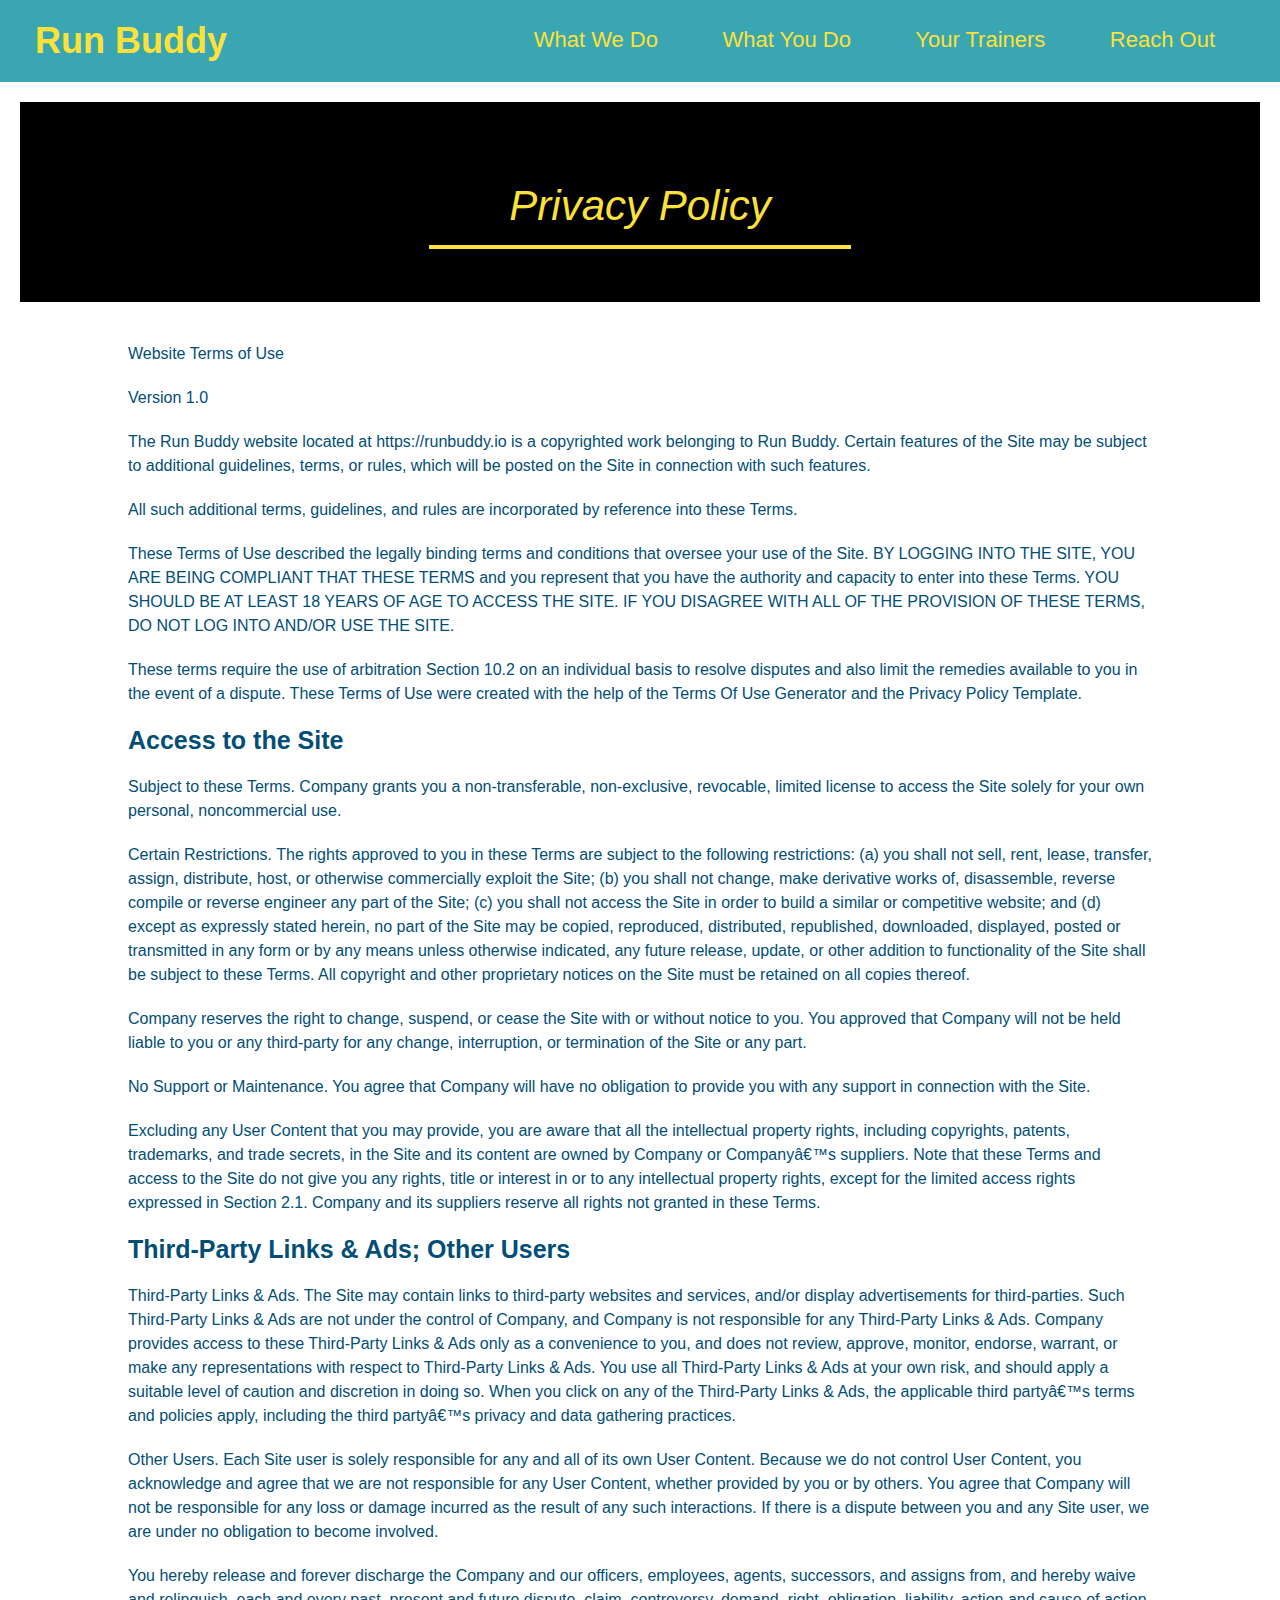
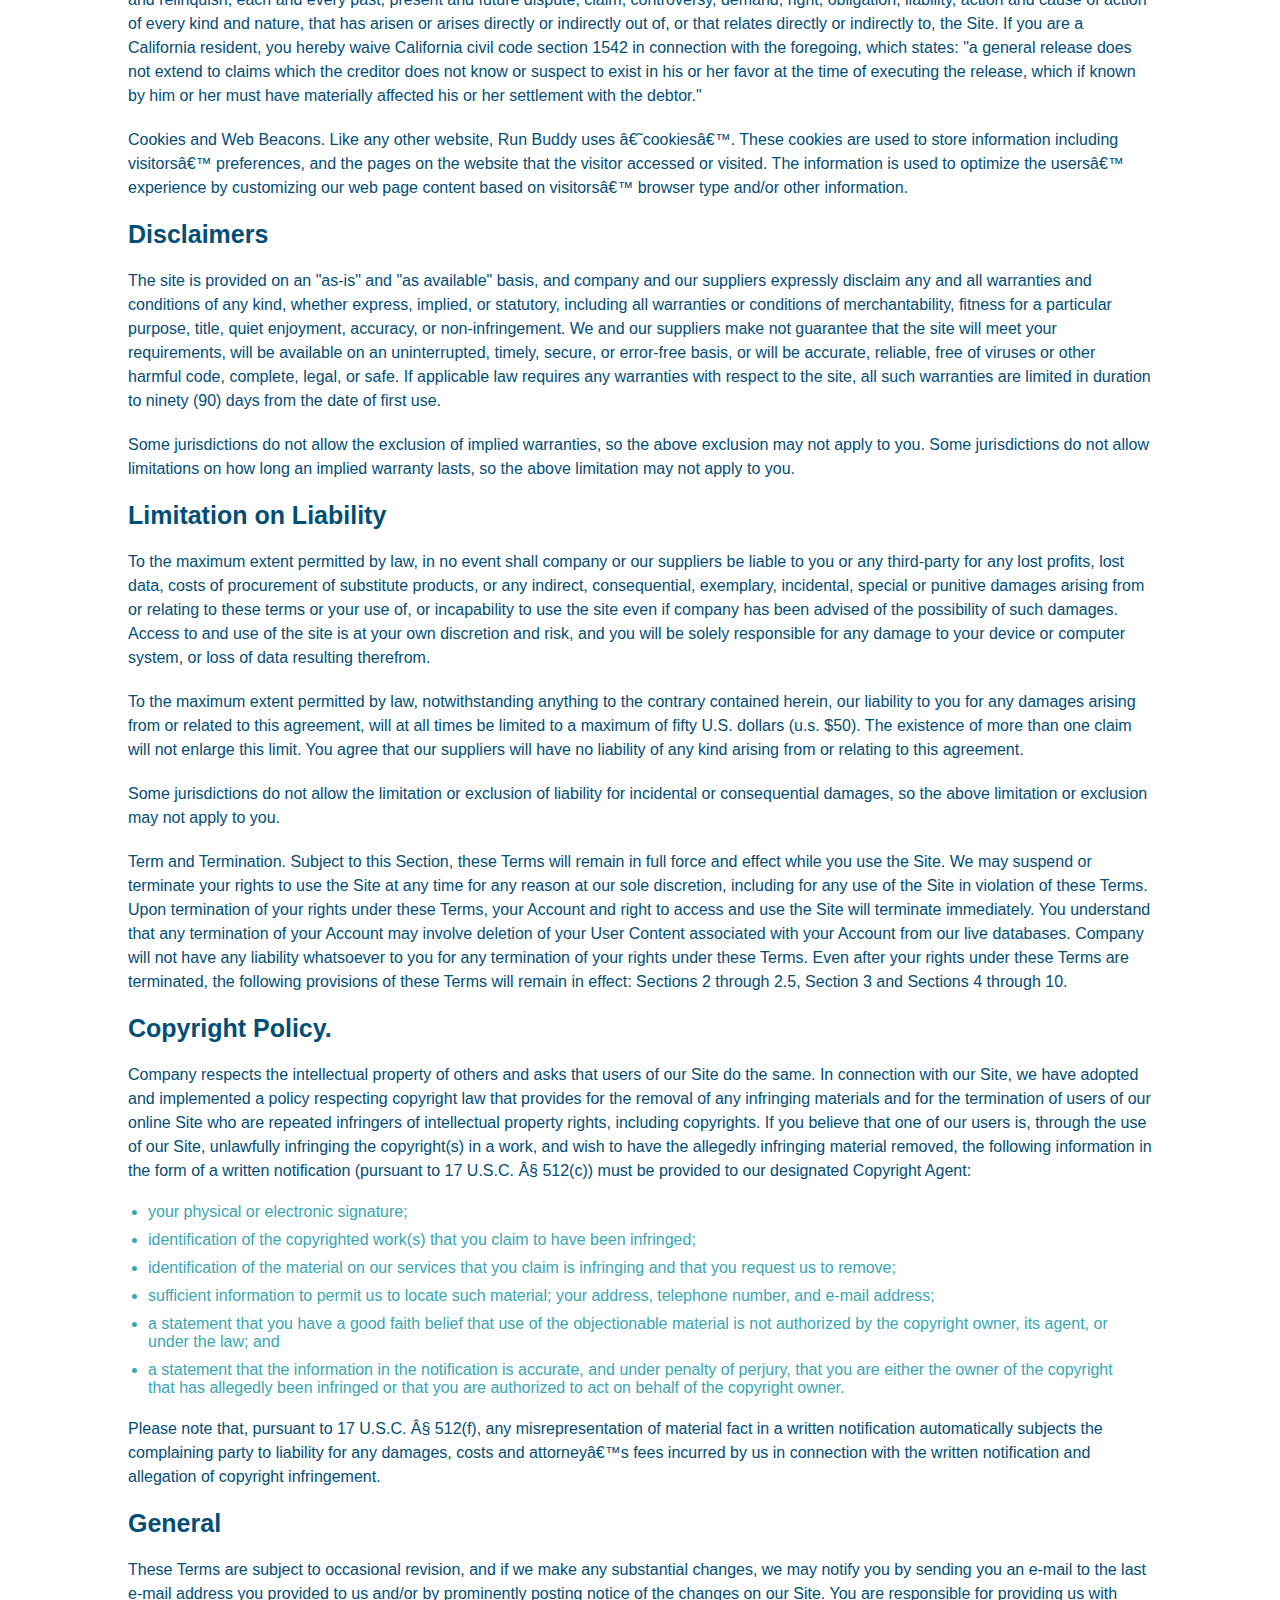
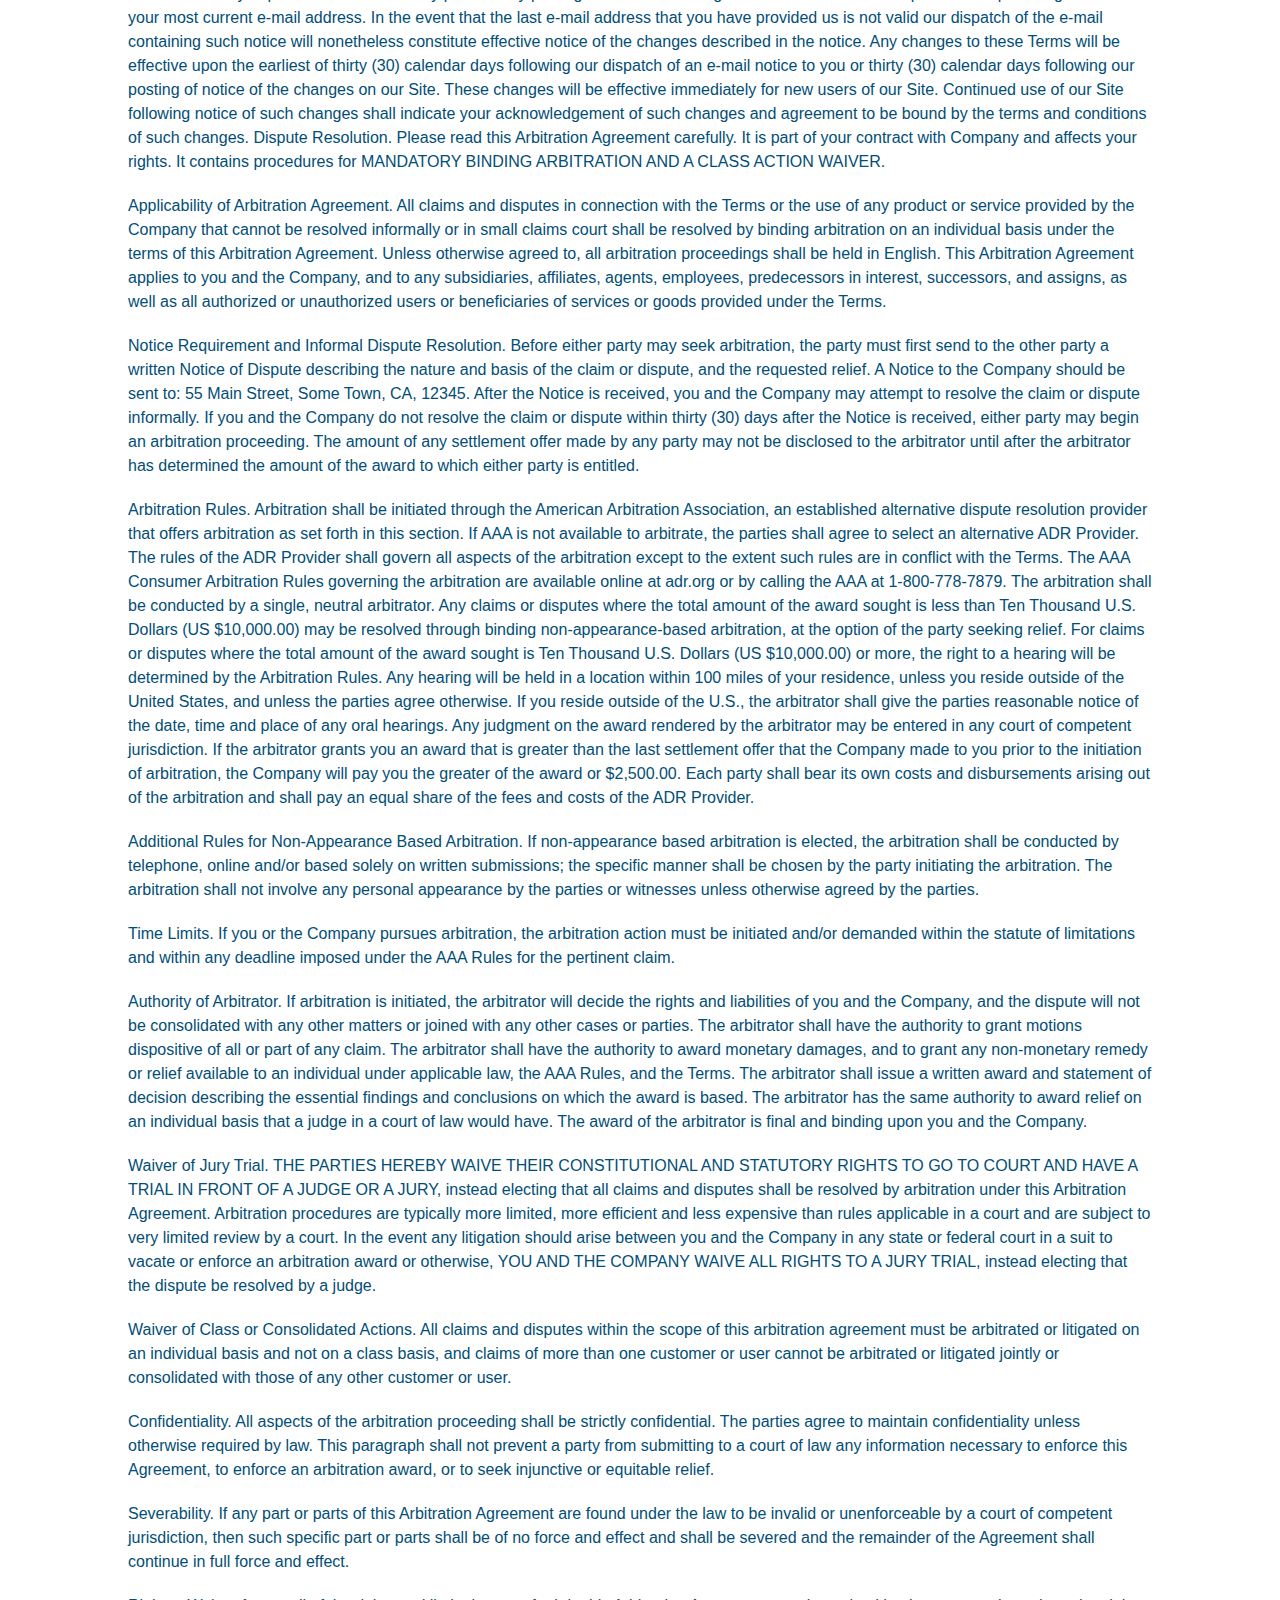
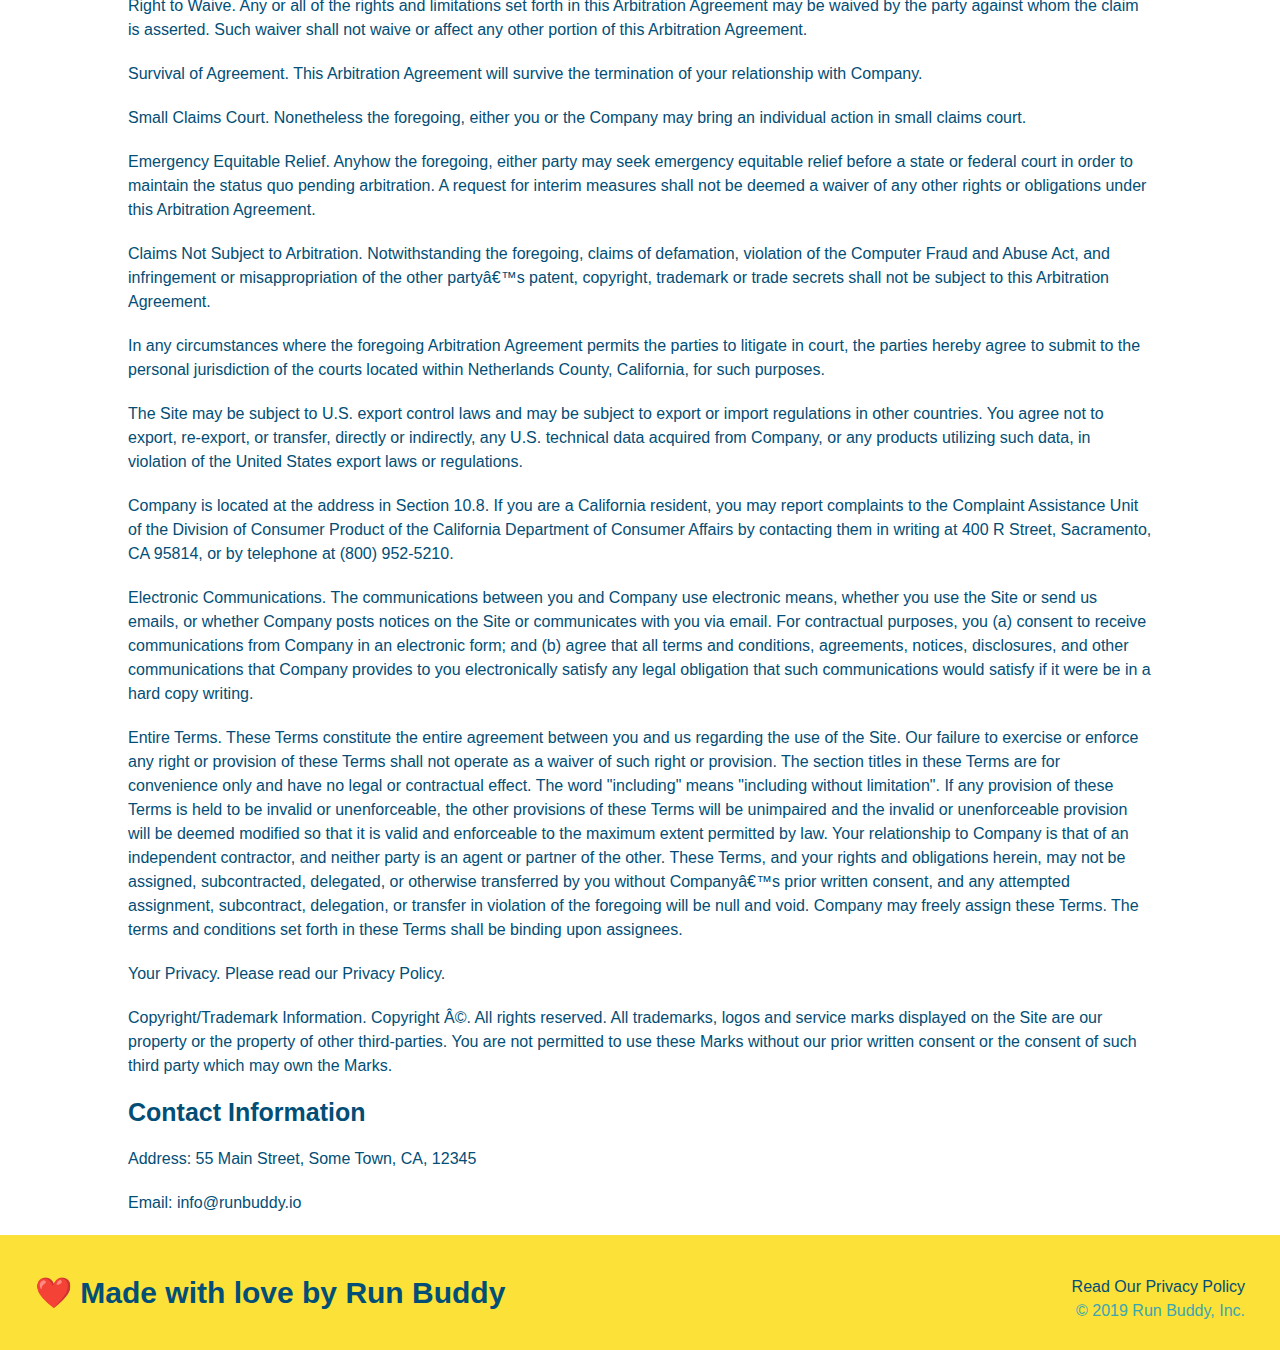
==== privacy-policy.html @ bfc963de "complete privacy" ====
<!DOCTYPE html>
<html lang="en">
    <head>
        <meta charset="UTF-8" />
        <title>Privacy Policy - Run Buddy</title>
        <link rel="stylesheet" href="./assets/css/style.css" />
        <link rel="stylesheet" href="./assets/css/secondary-styles.css" />
    </head>

    <body>
        <!-- navigation -->
        <header>
            <h1>
                <a href="./index.html#run-buddy">Run Buddy</a>
            </h1>
            <nav>
                <!-- Unordered list element -->
                <ul>
                    <!-- List item element -->
                    <li>
                        <!-- Anchor element -->
                        <a href="./index.html#what-we-do">What We Do</a>
                    </li>
                    <li>
                        <a href="./index.html#what-you-do">What You Do</a>
                    </li>
                    <li>
                        <a href="./index.html#your-trainers">Your Trainers</a>
                    </li>
                    <li>
                        <a href="./index.html#reach-out">Reach Out</a>
                    </li>
                </ul>
            </nav>
        </header>

        <!-- hero section-->
        <section class="hero hero-secondary">
            <h2 class="page-title">
                Privacy Policy
            </h2>
        </section>

        <!-- start privacy policy article-->
        <article class="secondary-content">

            <p>
             Website Terms of Use
            </p>

            <p>
            Version 1.0
            </p>

            <p>
                The Run Buddy website located at https://runbuddy.io is a copyrighted work belonging to Run Buddy. Certain
                features of the Site may be subject to additional guidelines, terms, or rules, which will be posted on the Site
                in connection with such features.
            </p>

            <p>
                All such additional terms, guidelines, and rules are incorporated by reference into these Terms.
            </p>

            <p>
                These Terms of Use described the legally binding terms and conditions that oversee your use of the Site. BY
                LOGGING INTO THE SITE, YOU ARE BEING COMPLIANT THAT THESE TERMS and you represent that you have the authority
                and capacity to enter into these Terms. YOU SHOULD BE AT LEAST 18 YEARS OF AGE TO ACCESS THE SITE. IF YOU
                DISAGREE WITH ALL OF THE PROVISION OF THESE TERMS, DO NOT LOG INTO AND/OR USE THE SITE.
            </p>

            <p>
                These terms require the use of arbitration Section 10.2 on an individual basis to resolve disputes and also
                limit the remedies available to you in the event of a dispute. These Terms of Use were created with the help of
                the Terms Of Use Generator and the Privacy Policy Template.
            </p>

            <h3>
                Access to the Site
            </h3>

            <p>
                Subject to these Terms. Company grants you a non-transferable, non-exclusive, revocable, limited license to
                access the Site solely for your own personal, noncommercial use.
            </p>

            <p>
                Certain Restrictions. The rights approved to you in these Terms are subject to the following restrictions: (a)
                you shall not sell, rent, lease, transfer, assign, distribute, host, or otherwise commercially exploit the Site;
                (b) you shall not change, make derivative works of, disassemble, reverse compile or reverse engineer any part of
                the Site; (c) you shall not access the Site in order to build a similar or competitive website; and (d) except
                as expressly stated herein, no part of the Site may be copied, reproduced, distributed, republished, downloaded,
                displayed, posted or transmitted in any form or by any means unless otherwise indicated, any future release,
                update, or other addition to functionality of the Site shall be subject to these Terms. All copyright and other
                proprietary notices on the Site must be retained on all copies thereof.
            </p>

            <p>
                Company reserves the right to change, suspend, or cease the Site with or without notice to you. You approved
                that Company will not be held liable to you or any third-party for any change, interruption, or termination of
                the Site or any part.
            </p>

            <p>
                No Support or Maintenance. You agree that Company will have no obligation to provide you with any support in
                connection with the Site.
            </p>

            <p>
                Excluding any User Content that you may provide, you are aware that all the intellectual property rights,
                including copyrights, patents, trademarks, and trade secrets, in the Site and its content are owned by Company
                or Companyâ€™s suppliers. Note that these Terms and access to the Site do not give you any rights, title or
                interest in or to any intellectual property rights, except for the limited access rights expressed in Section
                2.1. Company and its suppliers reserve all rights not granted in these Terms.
            </p>

            <h3>
                Third-Party Links & Ads; Other Users
            </h3>

            <p>
                Third-Party Links & Ads. The Site may contain links to third-party websites and services, and/or display
                advertisements for third-parties. Such Third-Party Links & Ads are not under the control of Company, and Company
                is not responsible for any Third-Party Links & Ads. Company provides access to these Third-Party Links & Ads
                only as a convenience to you, and does not review, approve, monitor, endorse, warrant, or make any
                representations with respect to Third-Party Links & Ads. You use all Third-Party Links & Ads at your own risk,
                and should apply a suitable level of caution and discretion in doing so. When you click on any of the
                Third-Party Links & Ads, the applicable third partyâ€™s terms and policies apply, including the third partyâ€™s
                privacy and data gathering practices.
            </p>

            <p>
                Other Users. Each Site user is solely responsible for any and all of its own User Content. Because we do not
                control User Content, you acknowledge and agree that we are not responsible for any User Content, whether
                provided by you or by others. You agree that Company will not be responsible for any loss or damage incurred as
                the result of any such interactions. If there is a dispute between you and any Site user, we are under no
                obligation to become involved.
            </p>

            <p>
                You hereby release and forever discharge the Company and our officers, employees, agents, successors, and
                assigns from, and hereby waive and relinquish, each and every past, present and future dispute, claim,
                controversy, demand, right, obligation, liability, action and cause of action of every kind and nature, that has
                arisen or arises directly or indirectly out of, or that relates directly or indirectly to, the Site. If you are
                a California resident, you hereby waive California civil code section 1542 in connection with the foregoing,
                which states: "a general release does not extend to claims which the creditor does not know or suspect to exist
                in his or her favor at the time of executing the release, which if known by him or her must have materially
                affected his or her settlement with the debtor."
            </p>

            <p>
                Cookies and Web Beacons. Like any other website, Run Buddy uses â€˜cookiesâ€™. These cookies are used to store
                information including visitorsâ€™ preferences, and the pages on the website that the visitor accessed or visited.
                The information is used to optimize the usersâ€™ experience by customizing our web page content based on visitorsâ€™
                browser type and/or other information.
            </p>

            <h3>
                Disclaimers
            </h3>

            <p>
                The site is provided on an "as-is" and "as available" basis, and company and our suppliers expressly disclaim
                any and all warranties and conditions of any kind, whether express, implied, or statutory, including all
                warranties or conditions of merchantability, fitness for a particular purpose, title, quiet enjoyment, accuracy,
                or non-infringement. We and our suppliers make not guarantee that the site will meet your requirements, will be
                available on an uninterrupted, timely, secure, or error-free basis, or will be accurate, reliable, free of
                viruses or other harmful code, complete, legal, or safe. If applicable law requires any warranties with respect
                to the site, all such warranties are limited in duration to ninety (90) days from the date of first use.
            </p>

            <p>
                Some jurisdictions do not allow the exclusion of implied warranties, so the above exclusion may not apply to
                you. Some jurisdictions do not allow limitations on how long an implied warranty lasts, so the above limitation
                may not apply to you.
            </p>

            <h3>
                Limitation on Liability
            </h3>

            <p>
                To the maximum extent permitted by law, in no event shall company or our suppliers be liable to you or any
                third-party for any lost profits, lost data, costs of procurement of substitute products, or any indirect,
                consequential, exemplary, incidental, special or punitive damages arising from or relating to these terms or
                your use of, or incapability to use the site even if company has been advised of the possibility of such
                damages. Access to and use of the site is at your own discretion and risk, and you will be solely responsible
                for any damage to your device or computer system, or loss of data resulting therefrom.
            </p>

            <p>
                To the maximum extent permitted by law, notwithstanding anything to the contrary contained herein, our liability
                to you for any damages arising from or related to this agreement, will at all times be limited to a maximum of
                fifty U.S. dollars (u.s. $50). The existence of more than one claim will not enlarge this limit. You agree that
                our suppliers will have no liability of any kind arising from or relating to this agreement.
            </p>

            <p>
                Some jurisdictions do not allow the limitation or exclusion of liability for incidental or consequential
                damages, so the above limitation or exclusion may not apply to you.
            </p>

            <p>
                Term and Termination. Subject to this Section, these Terms will remain in full force and effect while you use
                the Site. We may suspend or terminate your rights to use the Site at any time for any reason at our sole
                discretion, including for any use of the Site in violation of these Terms. Upon termination of your rights under
                these Terms, your Account and right to access and use the Site will terminate immediately. You understand that
                any termination of your Account may involve deletion of your User Content associated with your Account from our
                live databases. Company will not have any liability whatsoever to you for any termination of your rights under
                these Terms. Even after your rights under these Terms are terminated, the following provisions of these Terms
                will remain in effect: Sections 2 through 2.5, Section 3 and Sections 4 through 10.
            </p>

            <h3>
                Copyright Policy.
            </h3>

            <p>
                Company respects the intellectual property of others and asks that users of our Site do the same. In connection
                with our Site, we have adopted and implemented a policy respecting copyright law that provides for the removal
                of any infringing materials and for the termination of users of our online Site who are repeated infringers of
                intellectual property rights, including copyrights. If you believe that one of our users is, through the use of
                our Site, unlawfully infringing the copyright(s) in a work, and wish to have the allegedly infringing material
                removed, the following information in the form of a written notification (pursuant to 17 U.S.C. Â§ 512(c)) must
                be provided to our designated Copyright Agent:
            </p>

            <ul>
                <li>
                your physical or electronic signature;
                </li>
                <li>
                identification of the copyrighted work(s) that you claim to have been infringed;
                </li>
                <li>
                identification of the material on our services that you claim is infringing and that you request us to remove;
                </li>
                <li>
                sufficient information to permit us to locate such material; your address, telephone number, and e-mail
                address;
                </li>
                <li>
                a statement that you have a good faith belief that use of the objectionable material is not authorized by the
                copyright owner, its agent, or under the law; and
                </li>
                <li>
                a statement that the information in the notification is accurate, and under penalty of perjury, that you are
                either the owner of the copyright that has allegedly been infringed or that you are authorized to act on
                behalf of the copyright owner.
                </li>
            </ul>

            <p>
                Please note that, pursuant to 17 U.S.C. Â§ 512(f), any misrepresentation of material fact in a written
                notification automatically subjects the complaining party to liability for any damages, costs and attorneyâ€™s
                fees incurred by us in connection with the written notification and allegation of copyright infringement.
            </p>

            <h3>
                General
            </h3>

            <p>
                These Terms are subject to occasional revision, and if we make any substantial changes, we may notify you by
                sending you an e-mail to the last e-mail address you provided to us and/or by prominently posting notice of the
                changes on our Site. You are responsible for providing us with your most current e-mail address. In the event
                that the last e-mail address that you have provided us is not valid our dispatch of the e-mail containing such
                notice will nonetheless constitute effective notice of the changes described in the notice. Any changes to these
                Terms will be effective upon the earliest of thirty (30) calendar days following our dispatch of an e-mail
                notice to you or thirty (30) calendar days following our posting of notice of the changes on our Site. These
                changes will be effective immediately for new users of our Site. Continued use of our Site following notice of
                such changes shall indicate your acknowledgement of such changes and agreement to be bound by the terms and
                conditions of such changes. Dispute Resolution. Please read this Arbitration Agreement carefully. It is part of
                your contract with Company and affects your rights. It contains procedures for MANDATORY BINDING ARBITRATION AND
                A CLASS ACTION WAIVER.
            </p>

            <p>
                Applicability of Arbitration Agreement. All claims and disputes in connection with the Terms or the use of any
                product or service provided by the Company that cannot be resolved informally or in small claims court shall be
                resolved by binding arbitration on an individual basis under the terms of this Arbitration Agreement. Unless
                otherwise agreed to, all arbitration proceedings shall be held in English. This Arbitration Agreement applies to
                you and the Company, and to any subsidiaries, affiliates, agents, employees, predecessors in interest,
                successors, and assigns, as well as all authorized or unauthorized users or beneficiaries of services or goods
                provided under the Terms.
            </p>

            <p>
                Notice Requirement and Informal Dispute Resolution. Before either party may seek arbitration, the party must
                first send to the other party a written Notice of Dispute describing the nature and basis of the claim or
                dispute, and the requested relief. A Notice to the Company should be sent to: 55 Main Street, Some Town, CA,
                12345. After the Notice is received, you and the Company may attempt to resolve the claim or dispute informally.
                If you and the Company do not resolve the claim or dispute within thirty (30) days after the Notice is received,
                either party may begin an arbitration proceeding. The amount of any settlement offer made by any party may not
                be disclosed to the arbitrator until after the arbitrator has determined the amount of the award to which either
                party is entitled.
            </p>

            <p>
                Arbitration Rules. Arbitration shall be initiated through the American Arbitration Association, an established
                alternative dispute resolution provider that offers arbitration as set forth in this section. If AAA is not
                available to arbitrate, the parties shall agree to select an alternative ADR Provider. The rules of the ADR
                Provider shall govern all aspects of the arbitration except to the extent such rules are in conflict with the
                Terms. The AAA Consumer Arbitration Rules governing the arbitration are available online at adr.org or by
                calling the AAA at 1-800-778-7879. The arbitration shall be conducted by a single, neutral arbitrator. Any
                claims or disputes where the total amount of the award sought is less than Ten Thousand U.S. Dollars (US
                $10,000.00) may be resolved through binding non-appearance-based arbitration, at the option of the party seeking
                relief. For claims or disputes where the total amount of the award sought is Ten Thousand U.S. Dollars (US
                $10,000.00) or more, the right to a hearing will be determined by the Arbitration Rules. Any hearing will be
                held in a location within 100 miles of your residence, unless you reside outside of the United States, and
                unless the parties agree otherwise. If you reside outside of the U.S., the arbitrator shall give the parties
                reasonable notice of the date, time and place of any oral hearings. Any judgment on the award rendered by the
                arbitrator may be entered in any court of competent jurisdiction. If the arbitrator grants you an award that is
                greater than the last settlement offer that the Company made to you prior to the initiation of arbitration, the
                Company will pay you the greater of the award or $2,500.00. Each party shall bear its own costs and
                disbursements arising out of the arbitration and shall pay an equal share of the fees and costs of the ADR
                Provider.
            </p>

            <p>
                Additional Rules for Non-Appearance Based Arbitration. If non-appearance based arbitration is elected, the
                arbitration shall be conducted by telephone, online and/or based solely on written submissions; the specific
                manner shall be chosen by the party initiating the arbitration. The arbitration shall not involve any personal
                appearance by the parties or witnesses unless otherwise agreed by the parties.
            </p>

            <p>
                Time Limits. If you or the Company pursues arbitration, the arbitration action must be initiated and/or demanded
                within the statute of limitations and within any deadline imposed under the AAA Rules for the pertinent claim.
            </p>

            <p>
                Authority of Arbitrator. If arbitration is initiated, the arbitrator will decide the rights and liabilities of
                you and the Company, and the dispute will not be consolidated with any other matters or joined with any other
                cases or parties. The arbitrator shall have the authority to grant motions dispositive of all or part of any
                claim. The arbitrator shall have the authority to award monetary damages, and to grant any non-monetary remedy
                or relief available to an individual under applicable law, the AAA Rules, and the Terms. The arbitrator shall
                issue a written award and statement of decision describing the essential findings and conclusions on which the
                award is based. The arbitrator has the same authority to award relief on an individual basis that a judge in a
                court of law would have. The award of the arbitrator is final and binding upon you and the Company.
            </p>

            <p>
                Waiver of Jury Trial. THE PARTIES HEREBY WAIVE THEIR CONSTITUTIONAL AND STATUTORY RIGHTS TO GO TO COURT AND HAVE
                A TRIAL IN FRONT OF A JUDGE OR A JURY, instead electing that all claims and disputes shall be resolved by
                arbitration under this Arbitration Agreement. Arbitration procedures are typically more limited, more efficient
                and less expensive than rules applicable in a court and are subject to very limited review by a court. In the
                event any litigation should arise between you and the Company in any state or federal court in a suit to vacate
                or enforce an arbitration award or otherwise, YOU AND THE COMPANY WAIVE ALL RIGHTS TO A JURY TRIAL, instead
                electing that the dispute be resolved by a judge.
            </p>

            <p>
                Waiver of Class or Consolidated Actions. All claims and disputes within the scope of this arbitration agreement
                must be arbitrated or litigated on an individual basis and not on a class basis, and claims of more than one
                customer or user cannot be arbitrated or litigated jointly or consolidated with those of any other customer or
                user.
            </p>

            <p>
                Confidentiality. All aspects of the arbitration proceeding shall be strictly confidential. The parties agree to
                maintain confidentiality unless otherwise required by law. This paragraph shall not prevent a party from
                submitting to a court of law any information necessary to enforce this Agreement, to enforce an arbitration
                award, or to seek injunctive or equitable relief.
            </p>

            <p>
                Severability. If any part or parts of this Arbitration Agreement are found under the law to be invalid or
                unenforceable by a court of competent jurisdiction, then such specific part or parts shall be of no force and
                effect and shall be severed and the remainder of the Agreement shall continue in full force and effect.
            </p>

            <p>
                Right to Waive. Any or all of the rights and limitations set forth in this Arbitration Agreement may be waived
                by the party against whom the claim is asserted. Such waiver shall not waive or affect any other portion of this
                Arbitration Agreement.
            </p>

            <p>
                Survival of Agreement. This Arbitration Agreement will survive the termination of your relationship with
                Company.
            </p>

            <p>
                Small Claims Court. Nonetheless the foregoing, either you or the Company may bring an individual action in small
                claims court.
            </p>

            <p>
                Emergency Equitable Relief. Anyhow the foregoing, either party may seek emergency equitable relief before a
                state or federal court in order to maintain the status quo pending arbitration. A request for interim measures
                shall not be deemed a waiver of any other rights or obligations under this Arbitration Agreement.
            </p>

            <p>
                Claims Not Subject to Arbitration. Notwithstanding the foregoing, claims of defamation, violation of the
                Computer Fraud and Abuse Act, and infringement or misappropriation of the other partyâ€™s patent, copyright,
                trademark or trade secrets shall not be subject to this Arbitration Agreement.
            </p>

            <p>
                In any circumstances where the foregoing Arbitration Agreement permits the parties to litigate in court, the
                parties hereby agree to submit to the personal jurisdiction of the courts located within Netherlands County,
                California, for such purposes.
            </p>

            <p>
                The Site may be subject to U.S. export control laws and may be subject to export or import regulations in other
                countries. You agree not to export, re-export, or transfer, directly or indirectly, any U.S. technical data
                acquired from Company, or any products utilizing such data, in violation of the United States export laws or
                regulations.
            </p>

            <p>
                Company is located at the address in Section 10.8. If you are a California resident, you may report complaints
                to the Complaint Assistance Unit of the Division of Consumer Product of the California Department of Consumer
                Affairs by contacting them in writing at 400 R Street, Sacramento, CA 95814, or by telephone at (800) 952-5210.
            </p>

            <p>
                Electronic Communications. The communications between you and Company use electronic means, whether you use the
                Site or send us emails, or whether Company posts notices on the Site or communicates with you via email. For
                contractual purposes, you (a) consent to receive communications from Company in an electronic form; and (b)
                agree that all terms and conditions, agreements, notices, disclosures, and other communications that Company
                provides to you electronically satisfy any legal obligation that such communications would satisfy if it were be
                in a hard copy writing.
            </p>

            <p>
                Entire Terms. These Terms constitute the entire agreement between you and us regarding the use of the Site. Our
                failure to exercise or enforce any right or provision of these Terms shall not operate as a waiver of such right
                or provision. The section titles in these Terms are for convenience only and have no legal or contractual
                effect. The word "including" means "including without limitation". If any provision of these Terms is held to be
                invalid or unenforceable, the other provisions of these Terms will be unimpaired and the invalid or
                unenforceable provision will be deemed modified so that it is valid and enforceable to the maximum extent
                permitted by law. Your relationship to Company is that of an independent contractor, and neither party is an
                agent or partner of the other. These Terms, and your rights and obligations herein, may not be assigned,
                subcontracted, delegated, or otherwise transferred by you without Companyâ€™s prior written consent, and any
                attempted assignment, subcontract, delegation, or transfer in violation of the foregoing will be null and void.
                Company may freely assign these Terms. The terms and conditions set forth in these Terms shall be binding upon
                assignees.
            </p>

            <p>
                Your Privacy. Please read our Privacy Policy.
            </p>

            <p>
                Copyright/Trademark Information. Copyright Â©. All rights reserved. All trademarks, logos and service marks
                displayed on the Site are our property or the property of other third-parties. You are not permitted to use
                these Marks without our prior written consent or the consent of such third party which may own the Marks.
            </p>

            <h3>
                Contact Information
            </h3>

            <p>
                Address: 55 Main Street, Some Town, CA, 12345
            </p>

            <p>
                Email: info@runbuddy.io
            </p>

        </article>

         <!-- footer -->
         <footer>
            <h2>❤️ Made with love by Run Buddy</h2>
            <div>
                <a>Read Our Privacy Policy</a><br />
                &copy; 2019 Run Buddy, Inc.
            </div>
        </footer>

    </body>
</html>
---- assets/css/style.css ----
/* remove margin and padding defaults */
* {
    margin: 0;
    padding: 0;
    box-sizing: border-box;
}

body {
    color: #39a6b2;
    font-family: Helvetica, Arial, sans-serif;
}

/* apply styles to <header> */
header {
    padding: 20px 35px;
    background-color: #39a6b2;
}

header h1 {
    font-weight: bold;
    font-size: 36px;
    color: #fce138;
    margin: 0;
    display: inline;
}

header a {
    text-decoration: none;
    color: #fce138;
}

/* moved nav to the right side */
header nav {
    float: right;
    margin: 7px 0;
}

/* make nav bar horizontal & inline  */
header nav ul li {
    display: inline;
}

header nav ul li a {
    margin: 0 30px;
    font-weight: lighter;
    font-size: 22px;
}

/* footer style start */
footer {
    background: #fce138;
    width: 100%;
    padding: 40px 35px;
}

footer h2 {
    display: inline;
    color: #024e76;
    font-size: 30px;
    margin: 0;
}

footer div {
    float: right;
    line-height: 1.5;
    text-align: right;
}

footer a {
    color: #024e76;
}
/* footer style end */

/* homepage hero style start */
.hero {
    background-image: url("../images/hero-bg.jpg");
    height: 600px;
    background-size: cover;
    background-position: center;
    position: relative;
}

.hero-secondary {
    margin: 20px;
    background-color: black;
    font-size: 20px;
    color: red;
}

.hero-form {
    background-color: #fce138;
    padding: 20px;
    width: 500px;
    color: #024e76;
    border: solid 3px #024e76;
    position: absolute;
    bottom: 120px;
    right: 140px;
}

.hero-form p {
    margin: 5px 0 15px 0;
}

.form-input {
    border: 1px solid #024e76;
    display: block;
    padding: 7px 15px;
    font-size: 16px;
    color: #024e76;
    width: 100%;
    margin-bottom: 15px;
}

.hero-form-label {
    margin: 0 5px;
}

.hero-form-button {
    background-color: #024e76;
    color: #fce138;
    border: none;
    padding: 10px 20px;
    font-size: 16px;

}
/* hero style end */

/* what we do start */
.intro {
    text-align: center;
}
.intro p {
    line-height: 1.7;
    color: #39a6b2;
    width: 80%;
    font-size: 20px;
    margin: 0 auto;
  }
  /* what we do end */

/* what you do start */
.steps {
    text-align: center;
    background: #fce138;
}
.steps div {
    margin-bottom: 80px;
}
.steps img {
    width: 15%;
    margin: 10px 0;
}
.steps h3 {
    color: #024e76;
    font-size: 46px;
    margin-top: 10px;
}
.steps p {
    color: #39a6b2;
    font-size: 23px;
}
.steps span {
    font-size: 38px;
}
/* what you do end */

/* reclassing headers to not duplicate code */
.section-title {
    font-size: 55px;
    color: #024e76;
    margin-bottom: 35px;
    padding: 20px 100px 20px 100px;
    display: inline-block;
    border-bottom: 3px solid;
}
.primary-border {
    border-color: #fce138;
}
.secondary-border {
    padding: 20px 100px 20px 100px;
    border-color: #39a6b2;
}
/* your trainers */
.trainers {
    text-align: center;
}
.trainer {
    width: 900px;
    margin: 0 auto 30px auto;
    background: #024e76;
    color: #fce138;
    overflow: auto;
}
.trainer img {
    width: 35%;
    float: left;
}
.trainer-bio {
    padding: 35px;
    float: left;
    width: 65%;
}
.text-left {
    text-align: left;
}
.text-right {
    text-align: right;
}
.trainer-bio h3 {
    font-size: 32px;
    margin-bottom: 8px;
}
.trainer-bio h4 {
    font-weight: lighter;
    font-size: 26px;
    margin-bottom: 25px;
}
.trainer-bio p {
    font-size: 17px;
    line-height: 1.3;
}
/* end your trainers */

/* reach out section */
.contact{
    text-align: center;
    background: #024e76;
}
.contact h2 {
    color: #fce138;
}
.contact-info  iframe {
    width: 400px;
    height: 400px;
}
.contact-info div {
    width: 410px;
    display: inline-block;
    vertical-align: top;
    text-align: left;
    margin: 30px 0 0 60px;
    color: white;
  }
.contact-info h3 {
    color: #fce138;
    font-size: 32px;
}

.contact-info p, .contact-info address {
    margin: 20px 0;
    line-height: 1.5;
    font-size: 20px;
    font-style: normal;
}

.contact-info a {
    color: #fce138
}

/* end reach out section */
---- assets/css/secondary-styles.css ----
/* hero privacy secondary css */
.hero {
    background-position: bottom;
    height: 200px;
    text-align: center;
    margin-bottom: 40px;
}

/* title */
.page-title {
    color: #fce138;
    display: inline-block;
    border-bottom: 4px solid #fce138;
    padding: 80px 80px 15px 80px;
    font-weight: normal;
    font-size: 42px;
    font-style: italic;
}

/* content */
.secondary-content {
    width: 80%;
    margin: 0 auto;
    color: #024e76;
}

.secondary-content h3 {
    font-size: 25px;
    margin: 20px 0 20px 0;
}

.secondary-content p {
    font-size: 16px;
    line-height: 1.5;
    margin: 20px 0 20px 0;
}

.secondary-content ul {
    margin: 15px 20px 15px 20px;
}

.secondary-content li {
    color: #39a6b2;
    margin: 10px 0 10px 0;
}
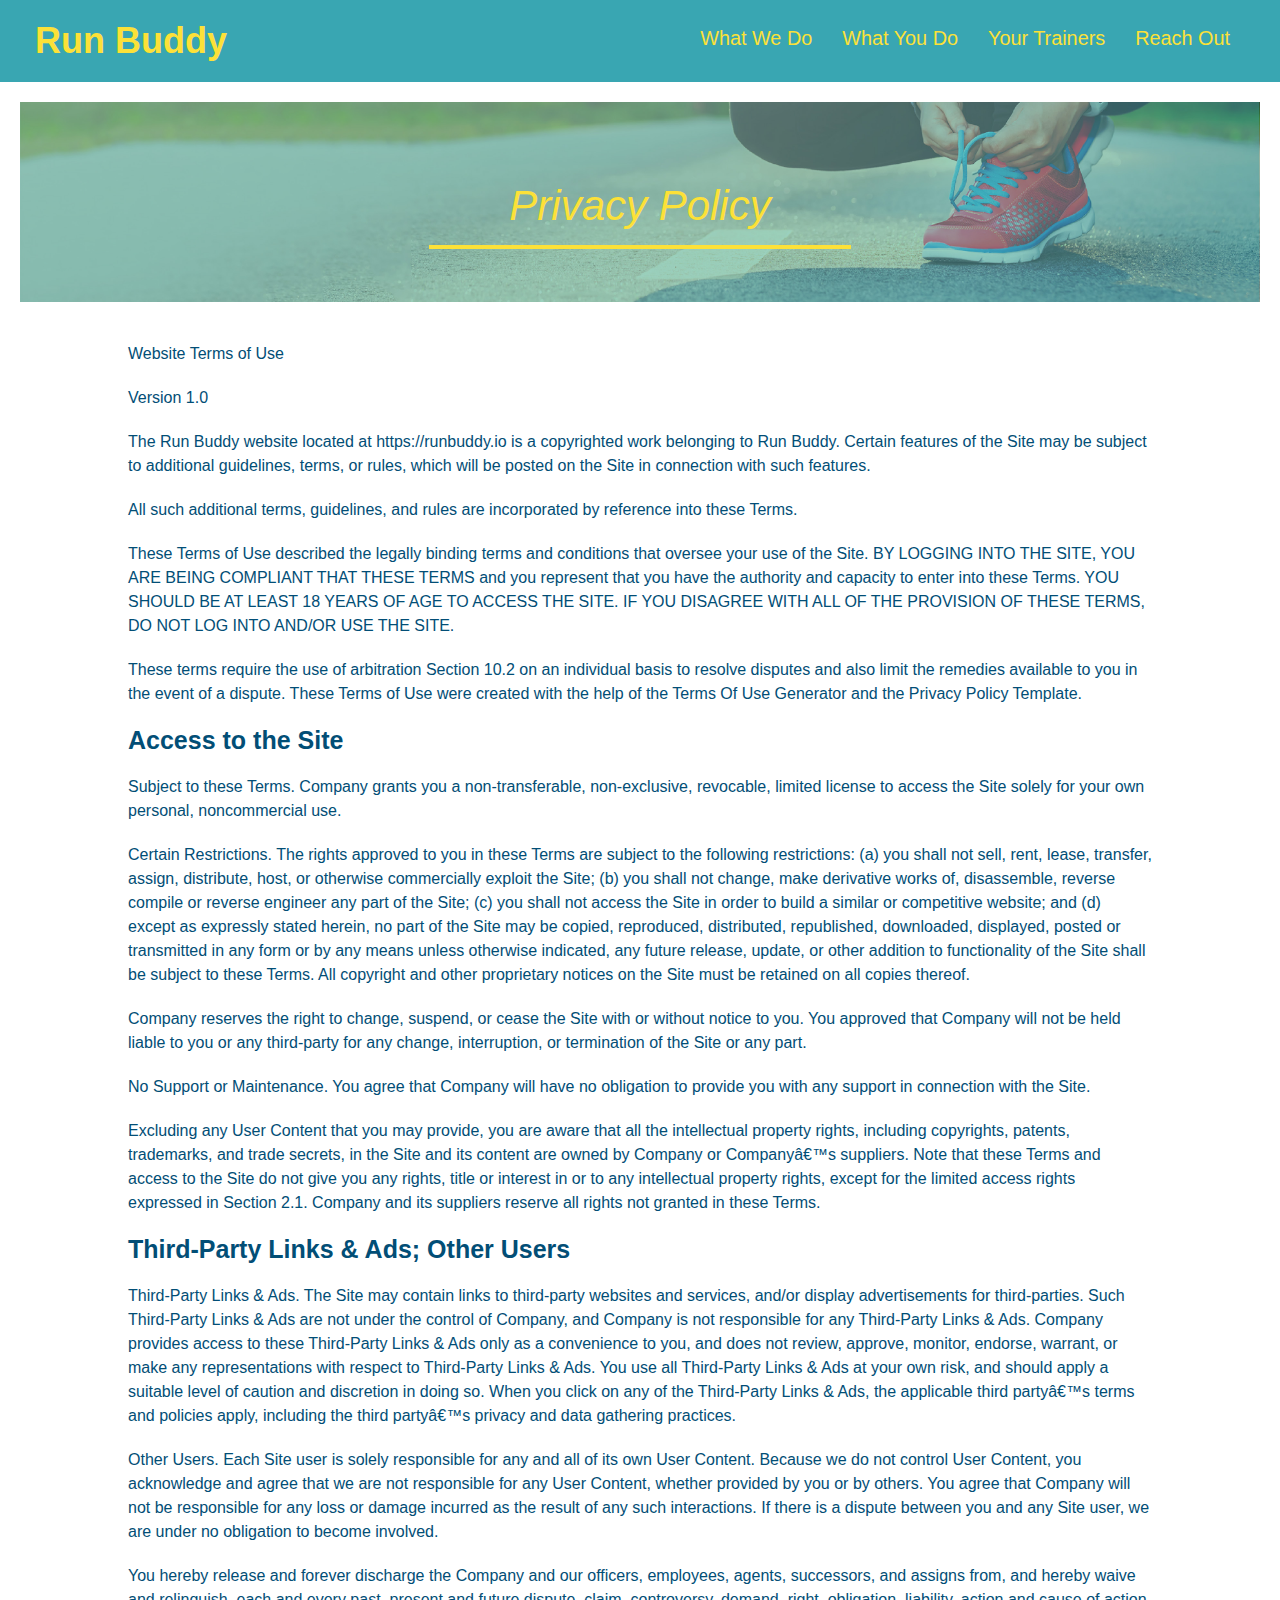
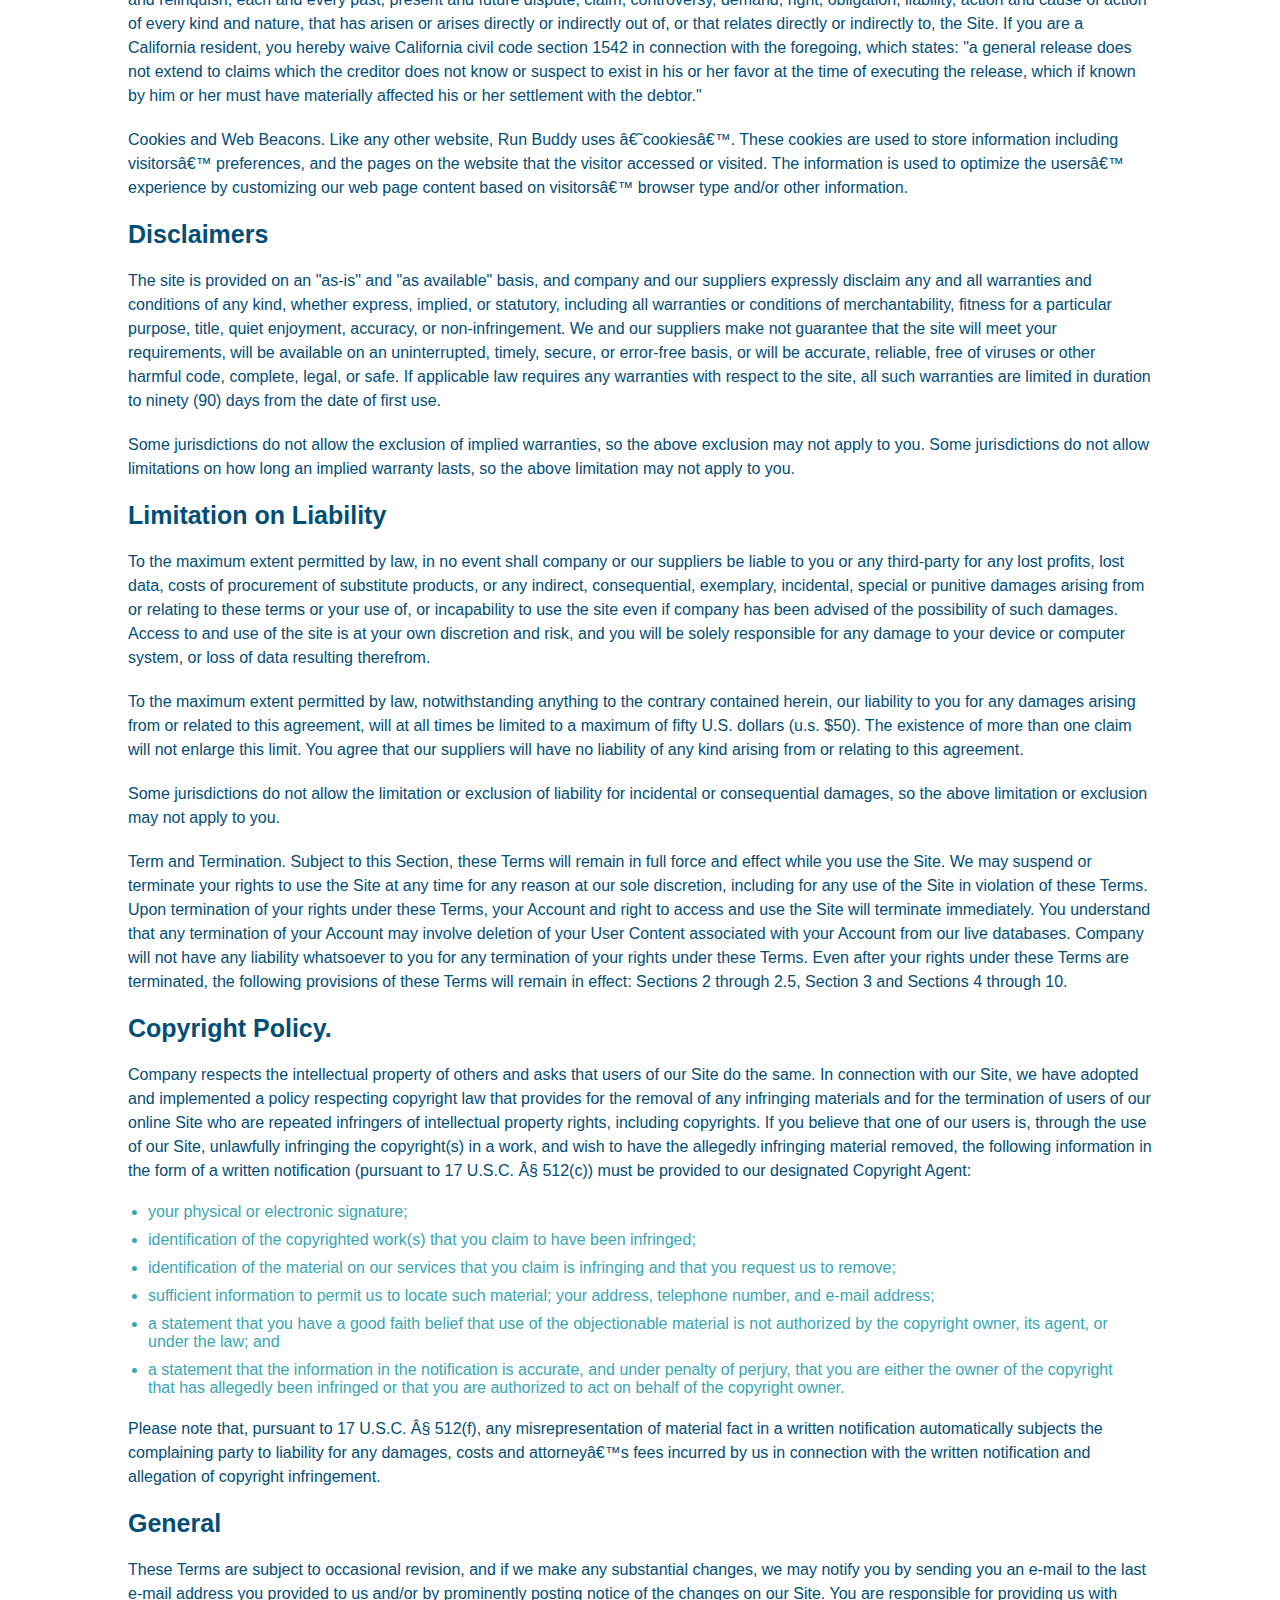
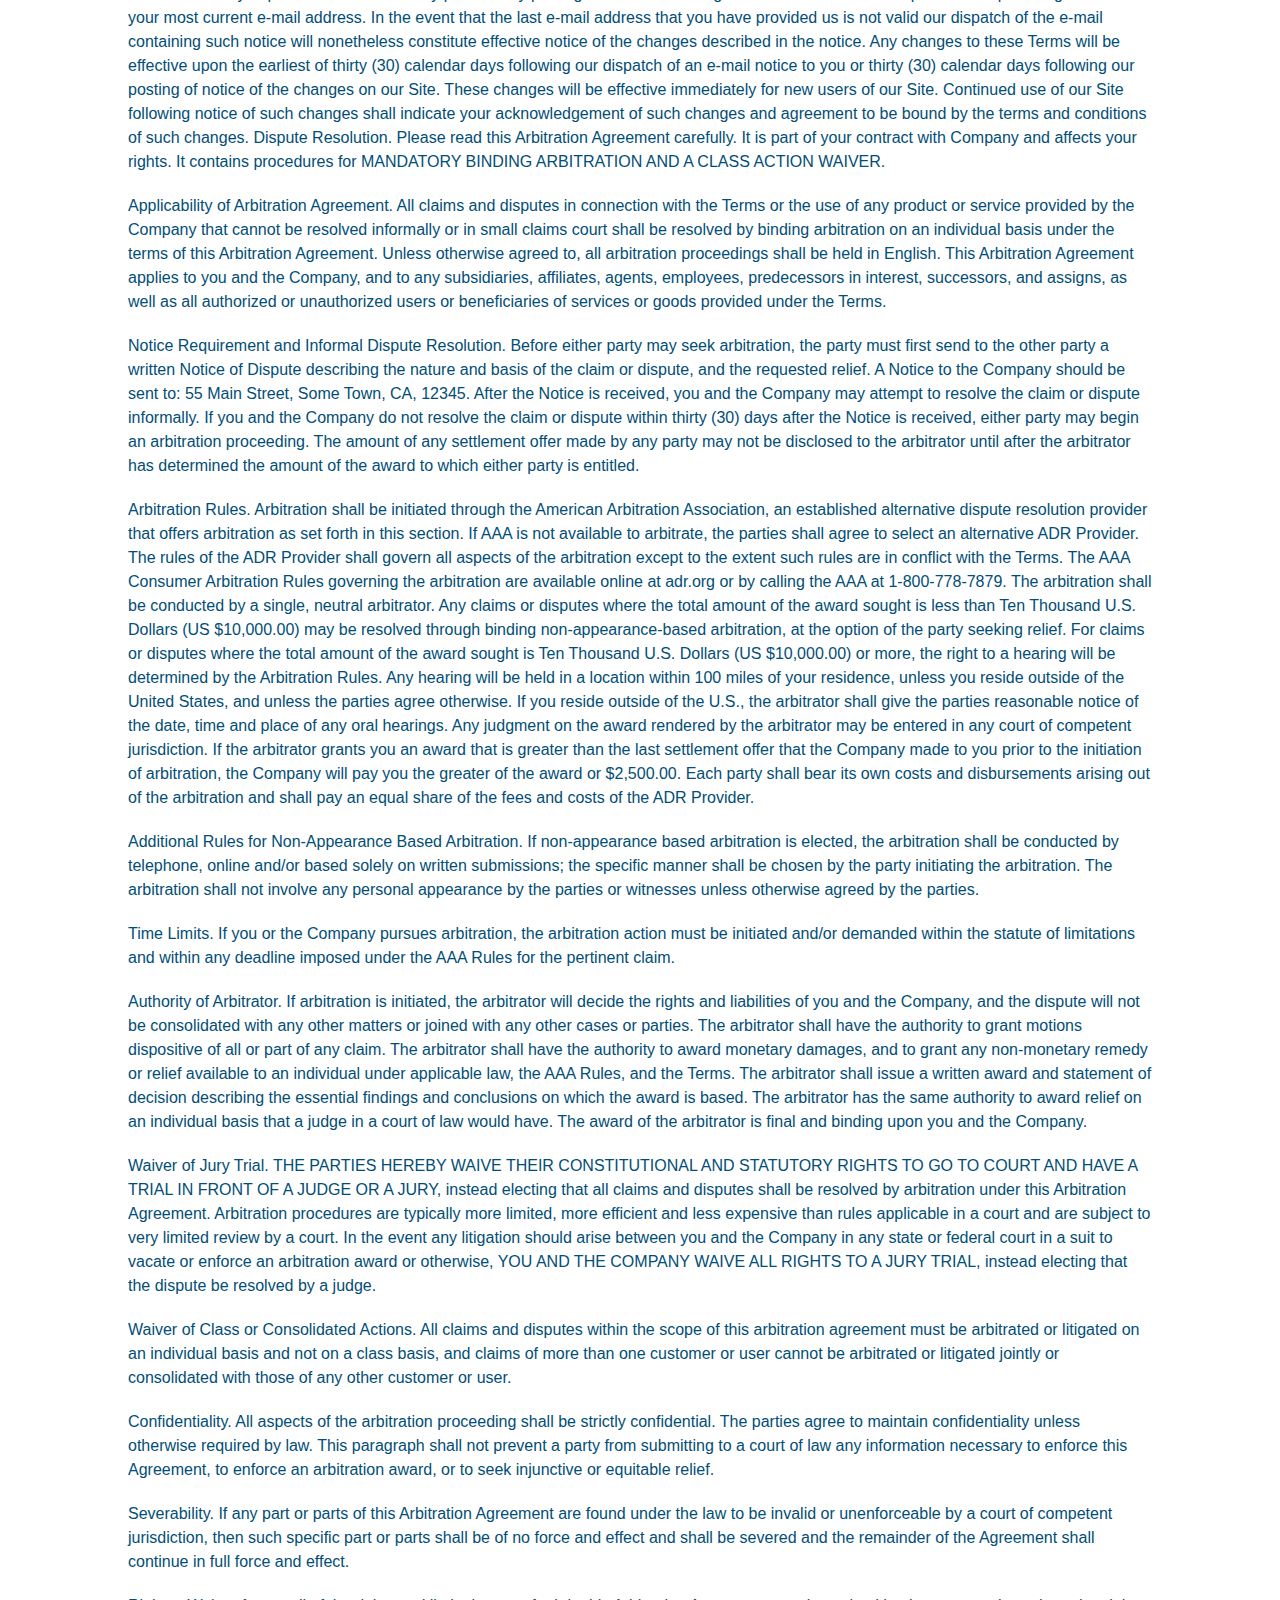
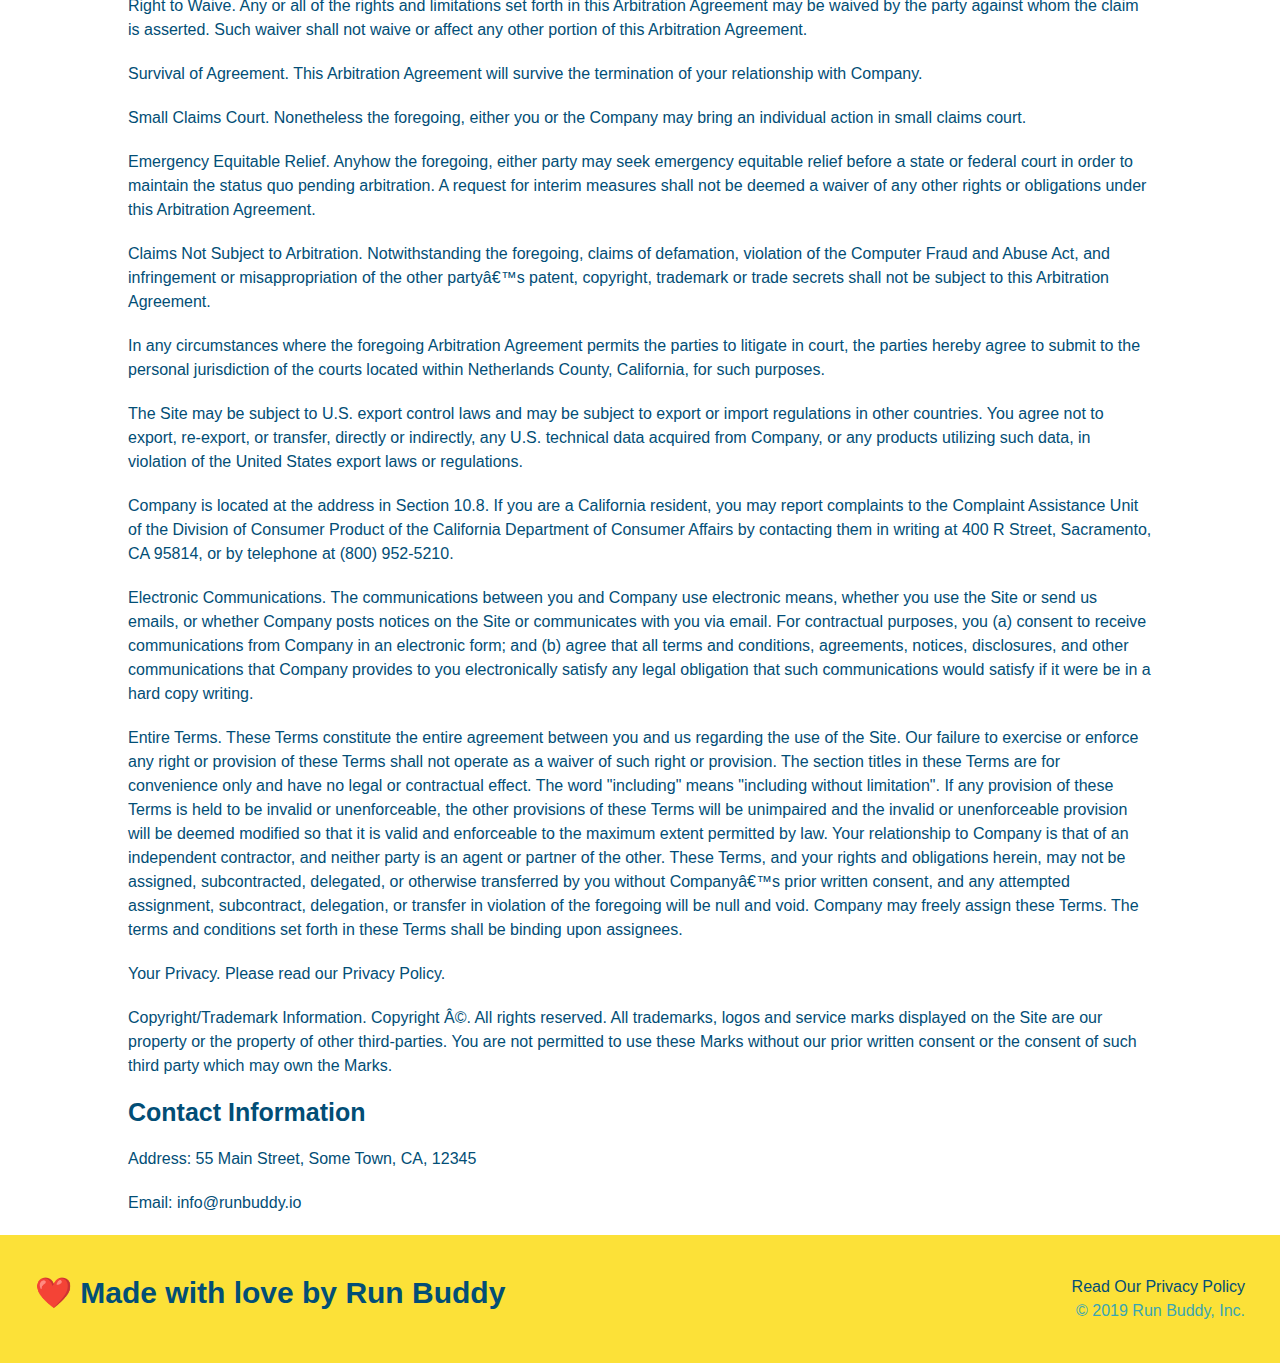
==== commit 030288af: "add feature/mediaquery for mobile responsiveness" ====
--- a/privacy-policy.html
+++ b/privacy-policy.html
@@ -5,6 +5,7 @@
         <title>Privacy Policy - Run Buddy</title>
         <link rel="stylesheet" href="./assets/css/style.css" />
         <link rel="stylesheet" href="./assets/css/secondary-styles.css" />
+        <meta name="viewport" content="width=device-width, initial-scale=1.0" />
     </head>
 
     <body>
--- a/assets/css/style.css
+++ b/assets/css/style.css
@@ -14,6 +14,9 @@
 header {
     padding: 20px 35px;
     background-color: #39a6b2;
+    display: flex;
+    justify-content: space-between;
+    flex-wrap: wrap;
 }
 
 header h1 {
@@ -21,7 +24,6 @@
     font-size: 36px;
     color: #fce138;
     margin: 0;
-    display: inline;
 }
 
 header a {
@@ -31,19 +33,22 @@
 
 /* moved nav to the right side */
 header nav {
-    float: right;
     margin: 7px 0;
 }
 
 /* make nav bar horizontal & inline  */
-header nav ul li {
-    display: inline;
+header nav ul{
+    display: flex;
+    flex-wrap: wrap;
+    justify-content: space-between;
+    align-items: center;
+    list-style: none;
 }
 
 header nav ul li a {
-    margin: 0 30px;
+    padding: 10px 15px;
     font-weight: lighter;
-    font-size: 22px;
+    font-size: 1.55vw;
 }
 
 /* footer style start */
@@ -51,17 +56,18 @@
     background: #fce138;
     width: 100%;
     padding: 40px 35px;
+    display: flex;
+    justify-content: space-between;
+    flex-wrap: wrap;
 }
 
 footer h2 {
-    display: inline;
     color: #024e76;
     font-size: 30px;
     margin: 0;
 }
 
 footer div {
-    float: right;
     line-height: 1.5;
     text-align: right;
 }
@@ -74,10 +80,12 @@
 /* homepage hero style start */
 .hero {
     background-image: url("../images/hero-bg.jpg");
-    height: 600px;
     background-size: cover;
     background-position: center;
-    position: relative;
+    display: flex;
+    justify-content: center;
+    flex-wrap: wrap;
+    align-items: flex-start;
 }
 
 .hero-secondary {
@@ -90,12 +98,26 @@
 .hero-form {
     background-color: #fce138;
     padding: 20px;
-    width: 500px;
     color: #024e76;
     border: solid 3px #024e76;
-    position: absolute;
-    bottom: 120px;
-    right: 140px;
+    width: 40%;
+    margin: 3.5%;
+}
+
+.hero-cta {
+    width: 35%;
+    text-align: right;
+    margin: 3.5%;
+    color: #fff;
+    font-size: 18px;
+    line-height: 1.3;
+    line-height: 1.2;
+}
+
+.hero-cta h2 {
+    font-style: italic;
+    font-size: 55px;
+    color: #fce138;
 }
 
 .hero-form p {
@@ -127,52 +149,71 @@
 /* hero style end */
 
 /* what we do start */
-.intro {
-    text-align: center;
-}
 .intro p {
     line-height: 1.7;
     color: #39a6b2;
     width: 80%;
     font-size: 20px;
     margin: 0 auto;
+    text-align: center;
   }
   /* what we do end */
 
 /* what you do start */
 .steps {
-    text-align: center;
     background: #fce138;
 }
-.steps div {
-    margin-bottom: 80px;
-}
-.steps img {
-    width: 15%;
-    margin: 10px 0;
-}
-.steps h3 {
+.step {
+    margin: 50px auto;
+    padding-bottom: 50px;
+    width: 80%;
+    border-bottom: 1px solid #39a6b2;
+    display: flex;
+    flex-wrap: wrap;
+    align-items: center;
+    justify-content: space-between;
+}
+.step h3 {
     color: #024e76;
     font-size: 46px;
-    margin-top: 10px;
-}
-.steps p {
+    flex: 1 30%;
+}
+.step-info {
+    flex: 2 70%;
+    display: flex;
+    flex-wrap: wrap;
+    align-items: center;
+}
+.step-img {
+    flex: 1 12%;
+    margin-right: 20px;
+}
+.step-img img {
+    max-width: 100%;
+}
+.step-text {
+    flex: 12;
+}
+.step-text p {
     color: #39a6b2;
-    font-size: 23px;
-}
-.steps span {
-    font-size: 38px;
+    font-size: 18px;
+}
+.step-text h4 {
+    font-size: 26px;
+    line-height: 1.5;
+    color: #024e76;
 }
 /* what you do end */
 
 /* reclassing headers to not duplicate code */
 .section-title {
-    font-size: 55px;
-    color: #024e76;
-    margin-bottom: 35px;
-    padding: 20px 100px 20px 100px;
-    display: inline-block;
+    font-size: 48px;
+    color: #024e76;
     border-bottom: 3px solid;
+    padding-bottom: 20px;
+    text-align: center;
+    margin: 0 auto 35px auto;
+    width: 50%;
 }
 .primary-border {
     border-color: #fce138;
@@ -182,24 +223,25 @@
     border-color: #39a6b2;
 }
 /* your trainers */
+.trainer {
+    margin: 20px;
+    background: #024e76;
+    color: #fce138;
+    flex: 1;
+}
 .trainers {
-    text-align: center;
-}
-.trainer {
-    width: 900px;
-    margin: 0 auto 30px auto;
-    background: #024e76;
-    color: #fce138;
-    overflow: auto;
+    width: 100%;
+    margin: 0 auto;
+    display: flex;
+    flex-wrap: wrap;
+    justify-content: space-around;
 }
 .trainer img {
-    width: 35%;
-    float: left;
+    width: 100%;
 }
 .trainer-bio {
-    padding: 35px;
-    float: left;
-    width: 65%;
+    padding: 25px;
+    line-height: 1.3;
 }
 .text-left {
     text-align: left;
@@ -207,25 +249,35 @@
 .text-right {
     text-align: right;
 }
+.flex-row {
+    display: flex;
+}
+
 .trainer-bio h3 {
-    font-size: 32px;
-    margin-bottom: 8px;
+    font-size: 28px;
 }
 .trainer-bio h4 {
     font-weight: lighter;
-    font-size: 26px;
-    margin-bottom: 25px;
+    font-size: 22px;
+    margin-bottom: 15px;
 }
 .trainer-bio p {
     font-size: 17px;
-    line-height: 1.3;
 }
 /* end your trainers */
 
 /* reach out section */
 .contact{
-    text-align: center;
     background: #024e76;
+}
+.contact-info {
+    display: flex;
+    justify-content: space-between;
+    flex-wrap: wrap;
+}
+.contact-info > * {
+    flex: 1;
+    margin: 15px;
 }
 .contact h2 {
     color: #fce138;
@@ -250,12 +302,139 @@
 .contact-info p, .contact-info address {
     margin: 20px 0;
     line-height: 1.5;
-    font-size: 20px;
+    font-size: 16px;
     font-style: normal;
 }
-
+.contact-form input, .contact-form textarea {
+    border: 1px solid #024e76;
+    display: block;
+    padding: 7px 15px;
+    font-size: 16px;
+    color: #024e76;
+    width: 100%;
+    margin-bottom: 15px;
+    margin-top: 5px;
+}
+.contact-form button {
+    width: 100%;
+    border: none;
+    background: #fce138;
+    color: #024e76;
+    text-align: center;
+    padding: 15px 0;
+    font-size: 16px;
+}
 .contact-info a {
     color: #fce138
 }
-
-/* end reach out section */+/* end reach out section */
+
+/* start media query */
+
+/* this will be applied on any screen smaller than 980px */
+@media screen and (max-width: 980px) {
+    header {
+        padding-bottom: 0;
+        justify-content: center;
+        }
+
+    header h1 {
+        width: 100%;
+        text-align: center;
+    }
+
+    header nav ul {
+        margin-top: 20px;
+        width: 100%;
+        justify-content: center;
+    }
+
+    header nav ul li a {
+        font-size: 20px;
+    }
+
+    footer h2, footer div {
+        text-align: center;
+        width: 100%;
+    }
+
+    .hero-cta, .hero-form {
+        width: 100%;
+    }
+
+    .hero-cta {
+        text-align: center;
+    }
+
+    .section-title {
+        width: 80%;
+    }
+
+    .trainer {
+        flex: 0 70%;
+    }
+
+    .contact-info iframe {
+        flex: 1 100%;
+    }
+}
+
+/* this will be applied on any screen between 768px and 575px */
+@media screen and (max-width: 768px) {
+    section {
+        padding: 30px 15px;
+    }
+
+    .step h3 {
+        flex: 1 100%;
+        text-align: center;
+    }
+    
+    .step-info {
+        flex: 2 100%;
+        text-align: center;
+        justify-content: center;
+    }
+
+    .step-img {
+        flex: 0 32%;
+        margin-right: 0;
+        margin-top: 15px;
+        margin-bottom: 15px;
+    }
+
+    .step-text {
+        flex: 100%;
+    }
+}
+
+/* this will be applied on any screen smaller than 575px */
+@media screen and (max-width: 575px) {
+    .hero-form button {
+        width: 100%;
+    }
+
+    .section-title {
+        width: 95%;
+    }
+
+    .intro p {
+        width: 100%;
+    }
+
+    .trainer {
+        flex: 0 100%;
+    }
+
+    .contact-info {
+        text-align: center;
+    }
+
+    .contact-info > * {
+        flex: 0 100%;
+    }
+
+    .contact-form {
+        order: 3;
+    }
+}